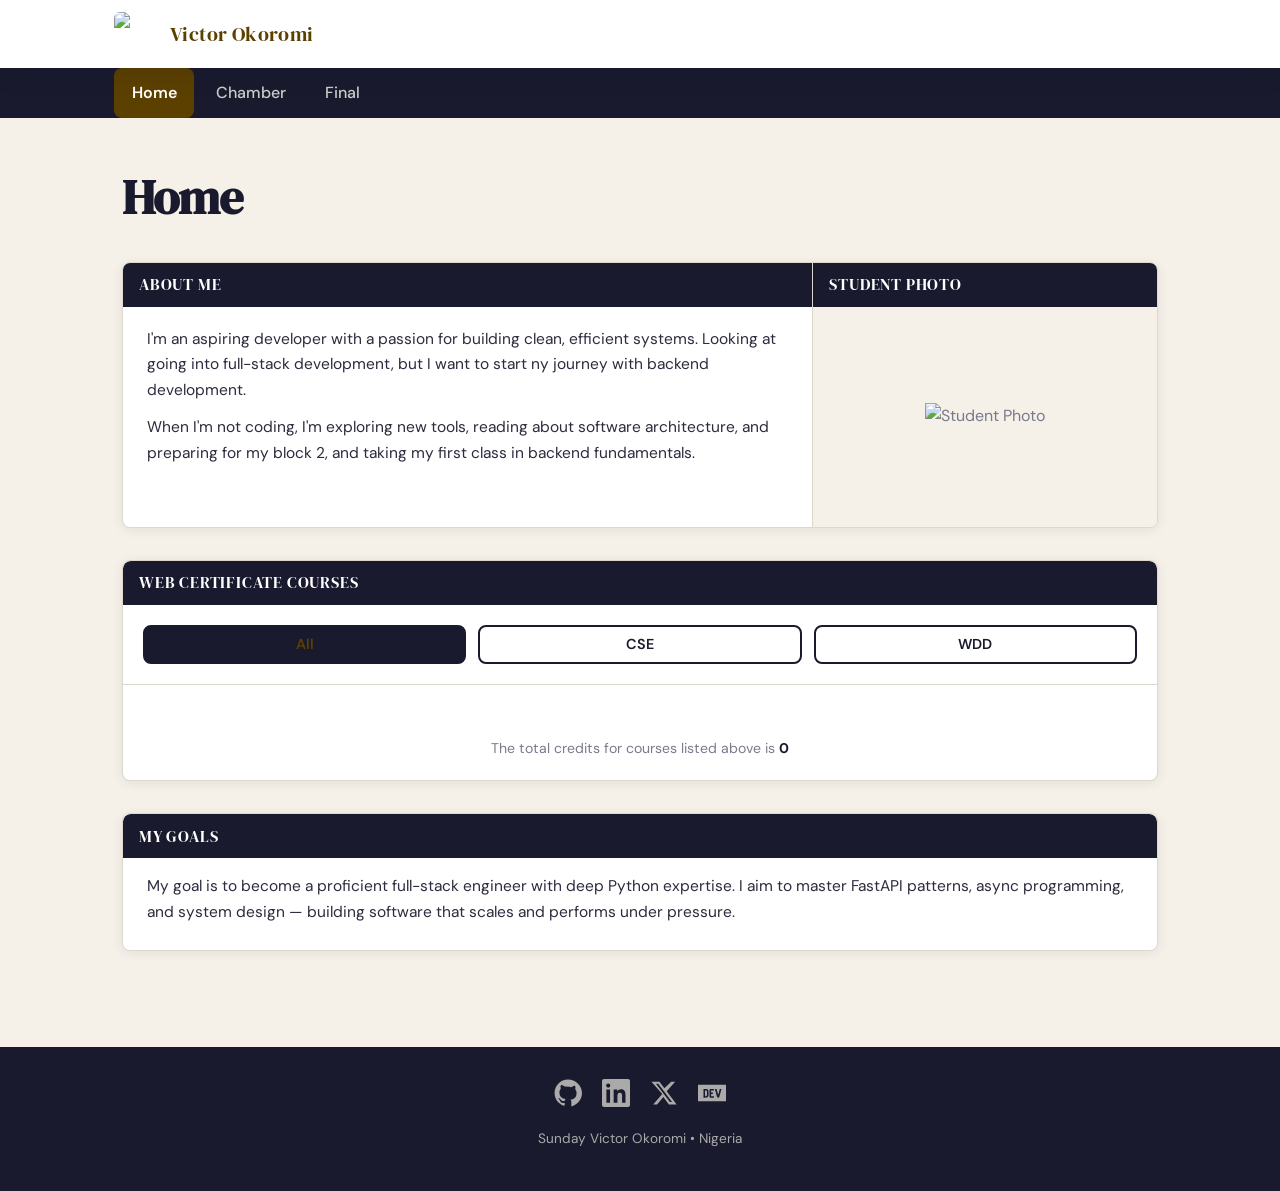
==== index.html @ 5fd12a79 "fix AA color issue" ====
<!DOCTYPE html>
<html lang="en">
<head>
  <meta charset="UTF-8" />
  <meta name="viewport" content="width=device-width, initial-scale=1.0" />
  <meta name="description" content="Victor Okoromi personal portfolio and Web Certificate coursework page." />
  <meta name="author" content="Sunday Víctor Okoromi" />
  <title>Victor | Home</title>
  <link rel="preconnect" href="https://fonts.googleapis.com" />
  <link rel="preconnect" href="https://fonts.gstatic.com" crossorigin />
  <link href="https://fonts.googleapis.com/css2?family=DM+Serif+Display:ital@0;1&family=DM+Sans:wght@300;400;500;600&display=swap" rel="stylesheet" />
  <link rel="stylesheet" href="styles/styles.css" />
  <link rel="stylesheet" href="styles/normalize.css" />
  <script src="scripts/main.js" defer></script>
</head>
<body>

  <!-- ======= HEADER ======= -->
  <header>
    <div class="header-inner">
      <div class="brand">
        <img src="images/logo.svg" alt="Site logo" class="logo" width="44" height="44" />
        <span class="site-name">Victor Okoromi</span>
      </div>
      <button class="hamburger" id="menuToggle" aria-label="Toggle navigation" aria-expanded="false">
        <span></span><span></span><span></span>
      </button>
    </div>
  </header>

  <!-- ======= NAV ======= -->
  <nav id="mainNav" aria-label="Main navigation">
    <ul>
      <li><a href="index.html" class="active">Home</a></li>
      <li><a href="chamber/index.html">Chamber</a></li>
      <li><a href="final/index.html">Final</a></li>
    </ul>
  </nav>

  <!-- ======= MAIN ======= -->
  <main>
    <h1>Home</h1>

    <!-- About Me -->
    <section class="about-section">
      <div class="about-text">
        <h2>About Me</h2>
        <p>
          I'm an aspiring developer with a passion for building clean, efficient systems. Looking at going into full-stack development, but I want to start ny journey with backend development.
        <p>
          When I'm not coding, I'm exploring new tools, reading about software architecture, and preparing for my block 2, and taking my first class in backend fundamentals.
        </p>
      </div>
      <div class="about-photo">
        <h2>Student Photo</h2>
        <div class="photo-placeholder" aria-label="Student photo placeholder">
         <img src="images/profile.webp" alt="Student Photo" />
        </div>
      </div>
    </section>

    <!-- Web Certificate Courses -->
    <section class="courses-section">
      <h2>Web Certificate Courses</h2>

      <div class="filter-buttons">
        <button class="filter-btn active" data-filter="all">All</button>
        <button class="filter-btn" data-filter="CSE">CSE</button>
        <button class="filter-btn" data-filter="WDD">WDD</button>
      </div>

      <div id="courseList" class="course-grid"></div>
      <p class="credit-total">The total credits for courses listed above is <strong id="totalCredits">0</strong></p>
    </section>

    <!-- Future Courses -->
    <section class="goals-section">
      <h2>My Goals</h2>
      <p>
        My goal is to become a proficient full-stack engineer with deep Python expertise. I aim to master FastAPI patterns, async programming, and system design — building software that scales and performs under pressure.
      </p>
    </section>

  </main>

  <!-- ======= FOOTER ======= -->
  <footer>
    <div class="footer-social">
      <a href="https://github.com/" target="_blank" rel="noopener noreferrer" aria-label="GitHub">
        <svg xmlns="http://www.w3.org/2000/svg" viewBox="0 0 24 24" width="28" height="28" fill="currentColor">
          <path d="M12 .5C5.649.5.5 5.649.5 12c0 5.085 3.292 9.388 7.863 10.907.575.107.785-.249.785-.553 0-.273-.01-.995-.015-1.953-3.2.696-3.876-1.542-3.876-1.542-.522-1.328-1.276-1.682-1.276-1.682-1.044-.714.079-.699.079-.699 1.154.081 1.762 1.185 1.762 1.185 1.025 1.756 2.69 1.249 3.347.955.104-.742.401-1.249.73-1.536-2.554-.29-5.237-1.277-5.237-5.682 0-1.255.449-2.28 1.184-3.084-.119-.29-.514-1.459.112-3.042 0 0 .964-.309 3.161 1.179A10.99 10.99 0 0 1 12 6.585c.977.004 1.96.132 2.878.387 2.195-1.488 3.157-1.179 3.157-1.179.628 1.583.233 2.752.114 3.042.737.804 1.183 1.829 1.183 3.084 0 4.415-2.687 5.389-5.248 5.673.413.355.78 1.056.78 2.129 0 1.537-.014 2.776-.014 3.154 0 .307.207.665.791.552C20.711 21.385 24 17.084 24 12 24 5.649 18.351.5 12 .5z"/>
        </svg>
      </a>
      <a href="https://linkedin.com/" target="_blank" rel="noopener noreferrer" aria-label="LinkedIn">
        <svg xmlns="http://www.w3.org/2000/svg" viewBox="0 0 24 24" width="28" height="28" fill="currentColor">
          <path d="M20.447 20.452H17.21v-5.569c0-1.328-.025-3.037-1.85-3.037-1.851 0-2.134 1.445-2.134 2.939v5.667H9.99V9h3.114v1.561h.044c.434-.822 1.493-1.689 3.073-1.689 3.289 0 3.895 2.166 3.895 4.984v6.596zM5.337 7.433a1.807 1.807 0 1 1 0-3.614 1.807 1.807 0 0 1 0 3.614zm1.561 13.019H3.776V9h3.122v11.452zM22.225 0H1.771C.792 0 0 .774 0 1.729v20.542C0 23.226.792 24 1.771 24h20.451C23.2 24 24 23.226 24 22.271V1.729C24 .774 23.2 0 22.222 0h.003z"/>
        </svg>
      </a>
      <a href="https://x.com/" target="_blank" rel="noopener noreferrer" aria-label="X (Twitter)">
        <svg xmlns="http://www.w3.org/2000/svg" viewBox="0 0 24 24" width="28" height="28" fill="currentColor">
          <path d="M18.244 2.25h3.308l-7.227 8.26 8.502 11.24H16.17l-4.714-6.231-5.401 6.231H2.742l7.738-8.878L1.254 2.25H8.08l4.253 5.622zm-1.161 17.52h1.833L7.084 4.126H5.117z"/>
        </svg>
      </a>
      <a href="https://dev.to/" target="_blank" rel="noopener noreferrer" aria-label="Dev.to">
        <svg xmlns="http://www.w3.org/2000/svg" viewBox="0 0 24 24" width="28" height="28" fill="currentColor">
          <path d="M7.42 10.05c-.18-.16-.46-.23-.84-.23H6l.02 2.44.04 2.45.56-.02c.41 0 .63-.07.83-.26.24-.24.26-.36.26-2.2 0-1.91-.02-1.96-.29-2.18zM0 4.94v14.12h24V4.94H0zM8.56 15.3c-.44.58-1.06.77-2.53.77H4.71V8.53h1.4c1.67 0 2.16.18 2.6.9.27.43.29.6.32 2.57.05 2.23-.02 2.73-.47 3.3zm5.09-5.47h-2.47v1.77h1.52v1.28l-.72.04-.75.03v1.77l1.22.03 1.2.04v1.28h-1.6c-1.53 0-1.6-.01-1.87-.3l-.3-.28v-3.16c0-3.02.01-3.18.25-3.48.23-.31.25-.31 1.88-.31h1.64v1.29zm4.68 5.45c-.17.43-.64.79-1 .79-.18 0-.45-.15-.67-.39-.32-.32-.45-.63-.82-2.08l-.9-3.39-.45-1.67h.76c.4 0 .75.02.75.05 0 .06 1.16 4.54 1.26 4.83.04.15.32-.7.73-2.3l.66-2.52.74-.04c.4-.02.73 0 .73.04 0 .14-1.67 6.38-1.8 6.68z"/>
        </svg>
      </a>
    </div>

    <div class="footer-info">
      <p id="copyright"></p>
      <p>Sunday Victor Okoromi &bull; Nigeria</p>
    </div>

    <div class="footer-modified">
      <p id="lastModified"></p>
    </div>
  </footer>

</body>
</html>
---- styles/styles.css ----
/* ========================================
   CSS Root
======================================== */
:root {
    --color-bg: #f5f0e8;
    --color-surface: #ffffff;
    --color-primary: #1a1a2e;
    --color-accent: #5c4000;
    --color-accent-dark: #c9a84c;
    --color-text: #2c2c3e;
    --color-muted: #7a7a8c;
    --color-border: #ddd8cc;
    --color-completed: #1a1a2e;
    --color-completed-text: #5c4000;
    --color-incomplete: #f0ebe0;
    --color-incomplete-text: #5a5a6e;

    --font-display: 'DM Serif Display', Georgia, serif;
    --font-body: 'DM Sans', system-ui, sans-serif;

    --radius: 8px;
    --shadow: 0 2px 12px rgba(26, 26, 46, 0.08);
    --shadow-strong: 0 4px 24px rgba(26, 26, 46, 0.15);
    --transition: 0.2s ease;

    --max-width: 1100px;
    --gap: 1.5rem;
}

/* ========================================
   Reset & Base
======================================== */
*,
*::before,
*::after {
    box-sizing: border-box;
    margin: 0;
    padding: 0;
}

html {
    scroll-behavior: smooth;
}

body {
    font-family: var(--font-body);
    background-color: var(--color-bg);
    color: var(--color-text);
    font-size: 1rem;
    line-height: 1.65;
    min-height: 100vh;
    display: flex;
    flex-direction: column;
}

img,
svg {
    display: block;
    max-width: 100%;
}

a {
    color: inherit;
    text-decoration: none;
}

ul {
    list-style: none;
}

/* ========================================
   HEADER
======================================== */
header {
    background-color: var(--color-surface);
    color: #fff;
    position: sticky;
    top: 0;
    z-index: 100;
    box-shadow: var(--shadow-strong);
}

.header-inner {
    max-width: var(--max-width);
    margin: 0 auto;
    padding: 0.75rem 1.5rem;
    display: flex;
    align-items: center;
    justify-content: space-between;
}

.brand {
    display: flex;
    align-items: center;
    gap: 0.75rem;
}

.logo {
    border-radius: 6px;
    flex-shrink: 0;
}

.site-name {
    font-family: var(--font-display);
    font-size: 1.25rem;
    color: var(--color-accent);
    letter-spacing: 0.02em;
}

/* Hamburger */
.hamburger {
    display: flex;
    flex-direction: column;
    gap: 5px;
    background: none;
    border: 2px solid var(--color-accent);
    border-radius: var(--radius);
    padding: 7px 9px;
    cursor: pointer;
    transition: background var(--transition);
}

.hamburger span {
    display: block;
    width: 22px;
    height: 2px;
    background: var(--color-accent);
    border-radius: 2px;
    transition: transform var(--transition), opacity var(--transition);
}

.hamburger:hover {
    background: rgba(232, 201, 126, 0.15);
}

/* Hamburger open state */
.hamburger.open span:nth-child(1) {
    transform: translateY(7px) rotate(45deg);
}

.hamburger.open span:nth-child(2) {
    opacity: 0;
}

.hamburger.open span:nth-child(3) {
    transform: translateY(-7px) rotate(-45deg);
}

/* ========================================
   NAV
======================================== */
nav {
    background-color: var(--color-primary);
    overflow: hidden;
    max-height: 0;
    transition: max-height 0.35s ease;
}

nav.open {
    max-height: 300px;
}

nav ul {
    max-width: var(--max-width);
    margin: 0 auto;
    padding: 0 1.5rem 0.75rem;
    display: flex;
    flex-direction: column;
    gap: 0.25rem;
}

nav ul li a {
    display: block;
    padding: 0.6rem 1rem;
    color: #ccc;
    font-weight: 500;
    border-radius: var(--radius);
    transition: background var(--transition), color var(--transition);
}

nav ul li a:hover {
    background: rgba(232, 201, 126, 0.15);
    color: var(--color-accent);
}

nav ul li a.active {
    background: var(--color-accent);
    color: var(--color-surface);
    font-weight: 600;
}

/* ========================================
   MAIN
======================================== */
main {
    flex: 1;
    max-width: var(--max-width);
    width: 100%;
    margin: 0 auto;
    padding: 2rem 1.25rem 3rem;
}

h1 {
    font-family: var(--font-display);
    font-size: clamp(2rem, 5vw, 3rem);
    color: var(--color-primary);
    margin-bottom: 1.5rem;
    letter-spacing: -0.02em;
}

h2 {
    font-family: var(--font-display);
    font-size: 1rem;
    font-weight: 400;
    letter-spacing: 0.05em;
    text-transform: uppercase;
    color: #fff;
    background: var(--color-primary);
    padding: 0.55rem 1rem;
    border-radius: var(--radius) var(--radius) 0 0;
}

section {
    background: var(--color-surface);
    border-radius: var(--radius);
    box-shadow: var(--shadow);
    margin-bottom: 2rem;
    overflow: hidden;
    border: 1px solid var(--color-border);
}

/* ========================================
   ABOUT SECTION
======================================== */
.about-section {
    display: grid;
    grid-template-columns: 1fr;
}

.about-text {
    padding: 1.5rem;
}

.about-text h2 {
    margin: -1.5rem -1.5rem 1.25rem;
    border-radius: 0;
}

.about-text p {
    color: var(--color-text);
    margin-bottom: 0.75rem;
    font-size: 0.97rem;
}

.about-text p:last-child {
    margin-bottom: 0;
}

.about-photo {
    border-top: 1px solid var(--color-border);
}

.about-photo h2 {
    border-radius: 0;
}

.photo-placeholder {
    display: flex;
    align-items: center;
    justify-content: center;
    min-height: 220px;
    background: var(--color-bg);
    color: var(--color-muted);
}

/* ========================================
   COURSES SECTION
======================================== */
.courses-section .inner {
    padding: 1.25rem;
}

.filter-buttons {
    display: flex;
    gap: 0.75rem;
    flex-wrap: wrap;
    padding: 1.25rem;
    border-bottom: 1px solid var(--color-border);
}

.filter-btn {
    flex: 1;
    min-width: 80px;
    padding: 0.55rem 1rem;
    font-family: var(--font-body);
    font-size: 0.9rem;
    font-weight: 600;
    border: 2px solid var(--color-primary);
    border-radius: var(--radius);
    background: transparent;
    color: var(--color-primary);
    cursor: pointer;
    transition: background var(--transition), color var(--transition);
}

.filter-btn:hover {
    background: var(--color-primary);
    color: var(--color-accent);
}

.filter-btn.active {
    background: var(--color-primary);
    color: var(--color-accent);
}

.course-grid {
    display: grid;
    grid-template-columns: repeat(auto-fill, minmax(180px, 1fr));
    gap: 0.75rem;
    padding: 1.25rem;
}

.course-card {
    padding: 0.65rem 1rem;
    border-radius: var(--radius);
    font-size: 0.88rem;
    font-weight: 600;
    text-align: center;
    border: 2px solid transparent;
    transition: transform var(--transition), box-shadow var(--transition);
}

.course-card:hover {
    transform: translateY(-2px);
    box-shadow: var(--shadow);
}

.course-card.completed {
    background: var(--color-completed);
    color: var(--color-completed-text);
    border-color: var(--color-completed);
}

.course-card.incomplete {
    background: var(--color-incomplete);
    color: var(--color-incomplete-text);
    border-color: var(--color-border);
}

.credit-total {
    padding: 0.75rem 1.25rem 1.25rem;
    font-size: 0.88rem;
    color: var(--color-muted);
    text-align: center;
}

.credit-total strong {
    color: var(--color-primary);
}

/* ========================================
   GOALS SECTION
======================================== */
.goals-section {
    padding: 0 0 1.5rem;
}

.goals-section h2 {
    border-radius: var(--radius) var(--radius) 0 0;
    margin-bottom: 1rem;
}

.goals-section p {
    padding: 0 1.5rem;
    font-size: 0.97rem;
    color: var(--color-text);
}

/* ========================================
   FOOTER
======================================== */
footer {
    background: var(--color-primary);
    color: #aaa;
    padding: 2rem 1.5rem;
    text-align: center;
    margin-top: auto;
}

.footer-social {
    display: flex;
    justify-content: center;
    gap: 1.25rem;
    margin-bottom: 1.25rem;
}

.footer-social a {
    color: #aaa;
    transition: color var(--transition), transform var(--transition);
    display: flex;
}

.footer-social a:hover {
    color: var(--color-accent);
    transform: translateY(-3px);
}

.footer-info {
    font-size: 0.85rem;
    line-height: 1.8;
    margin-bottom: 0.5rem;
}

.footer-info p:first-child {
    color: #ccc;
}

.footer-modified {
    font-size: 0.78rem;
    color: #666;
}

/* ========================================
   LARGE SCREENS (≥ 700px)
======================================== */
@media (min-width: 700px) {

    /* Show nav inline */
    nav {
        max-height: none !important;
        overflow: visible;
    }

    nav ul {
        flex-direction: row;
        align-items: center;
        padding: 0 1.5rem;
        gap: 0.25rem;
    }

    nav ul li a {
        padding: 0.75rem 1.1rem;
    }

    /* Hide hamburger */
    .hamburger {
        display: none;
    }

    /* About layout: side by side */
    .about-section {
        grid-template-columns: 2fr 1fr;
    }

    .about-photo {
        border-top: none;
        border-left: 1px solid var(--color-border);
    }

    .about-photo h2 {
        border-radius: 0;
    }
}

@media (min-width: 1000px) {
    main {
        padding: 2.5rem 2rem 4rem;
    }

    .course-grid {
        grid-template-columns: repeat(auto-fill, minmax(200px, 1fr));
    }
}
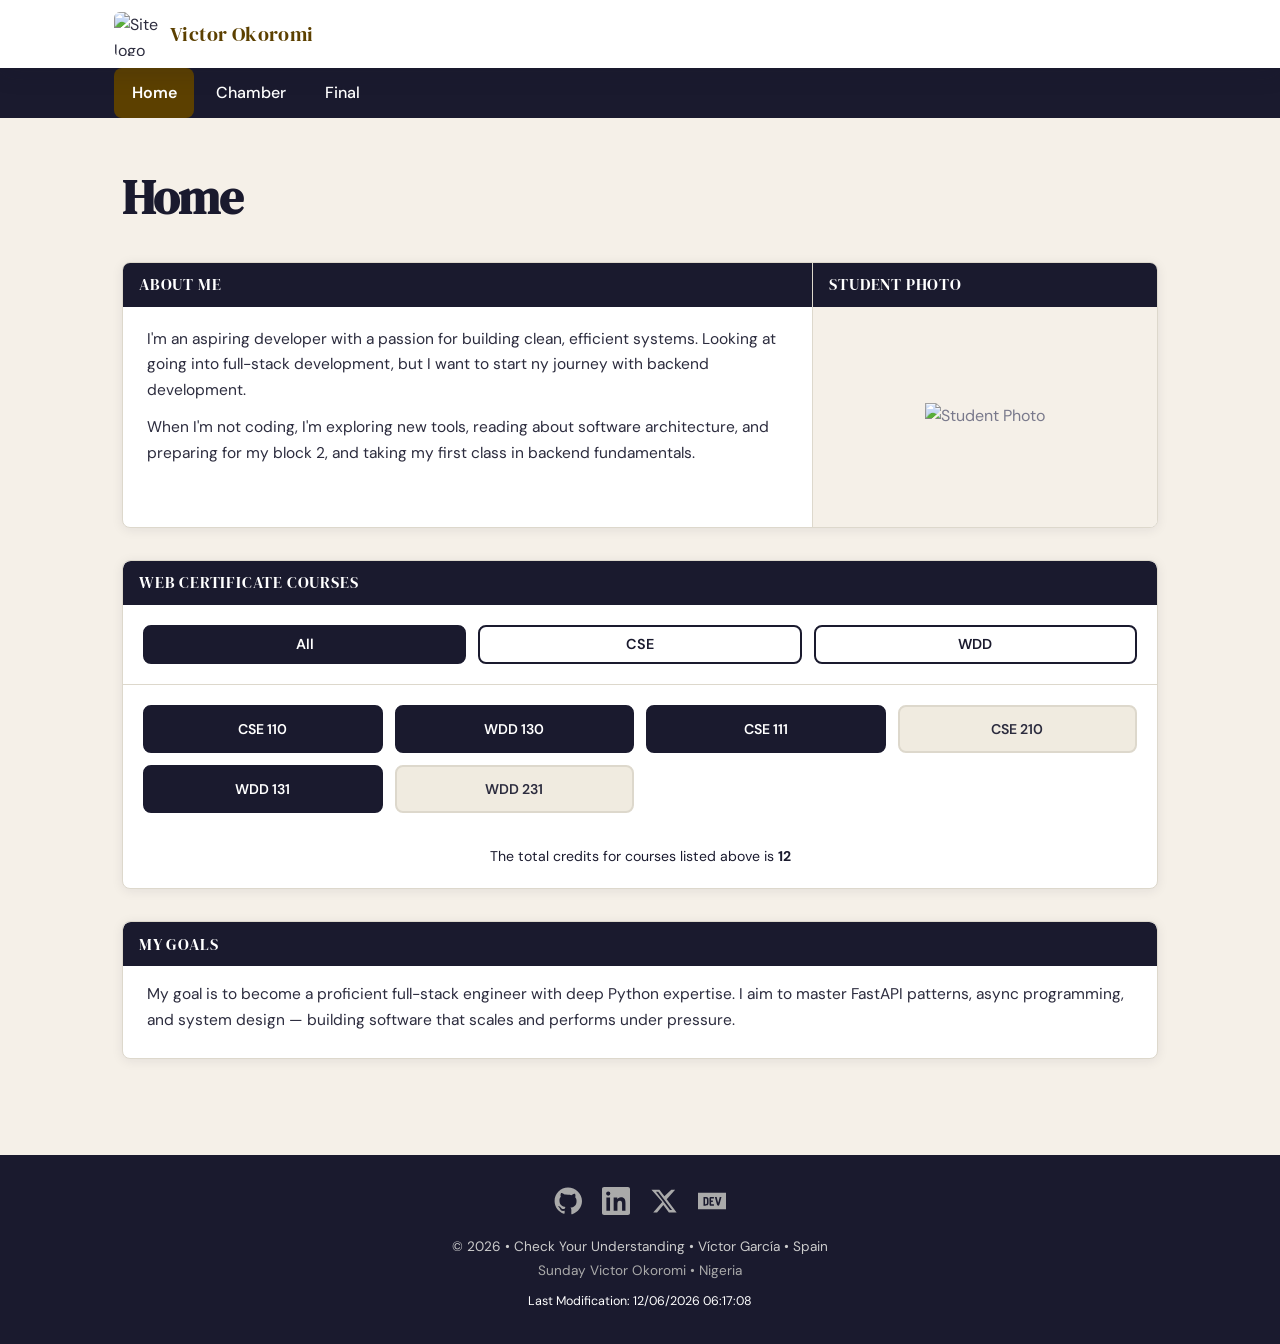
==== commit 9269a6eb: "week04 assignment" ====
--- a/index.html
+++ b/index.html
@@ -53,7 +53,7 @@
       </div>
       <div class="about-photo">
         <h2>Student Photo</h2>
-        <div class="photo-placeholder" aria-label="Student photo placeholder">
+        <div class="photo-placeholder">
          <img src="images/profile.webp" alt="Student Photo" />
         </div>
       </div>
@@ -80,7 +80,7 @@
         My goal is to become a proficient full-stack engineer with deep Python expertise. I aim to master FastAPI patterns, async programming, and system design — building software that scales and performs under pressure.
       </p>
     </section>
-
+    <dialog id="course-details"></dialog>
   </main>
 
   <!-- ======= FOOTER ======= -->
--- a/styles/styles.css
+++ b/styles/styles.css
@@ -73,7 +73,6 @@
 ======================================== */
 header {
     background-color: var(--color-surface);
-    color: #fff;
     position: sticky;
     top: 0;
     z-index: 100;
@@ -172,7 +171,7 @@
 nav ul li a {
     display: block;
     padding: 0.6rem 1rem;
-    color: #ccc;
+    color: var(--color-surface);
     font-weight: 500;
     border-radius: var(--radius);
     transition: background var(--transition), color var(--transition);
@@ -310,7 +309,7 @@
 
 .filter-btn.active {
     background: var(--color-primary);
-    color: var(--color-accent);
+    color: var(--color-surface);
 }
 
 .course-grid {
@@ -337,20 +336,21 @@
 
 .course-card.completed {
     background: var(--color-completed);
-    color: var(--color-completed-text);
+    color: var(--color-surface);
     border-color: var(--color-completed);
+    cursor: pointer;
 }
 
 .course-card.incomplete {
     background: var(--color-incomplete);
-    color: var(--color-incomplete-text);
+    color: var(--color-text);
     border-color: var(--color-border);
 }
 
 .credit-total {
     padding: 0.75rem 1.25rem 1.25rem;
     font-size: 0.88rem;
-    color: var(--color-muted);
+    color: var(--color-completed);
     text-align: center;
 }
 
@@ -417,7 +417,29 @@
 
 .footer-modified {
     font-size: 0.78rem;
-    color: #666;
+    color: #fff;
+}
+
+dialog {
+    border: 1px solid rgb(0 0 0 / 10%);
+    border-radius: .25rem;
+    padding: 1rem;
+    background-color: #fff;
+    box-shadow: 0 0 3rem #777;
+    width: 90%;
+    max-width: 600px;
+}
+
+::backdrop {
+    background-color: rgb(0 0 0 / 50%);
+}
+
+dialog button {
+    position: absolute;
+    top: 23px;
+    right: 23px;
+    padding: .5rem 1rem;
+    border: 1px solid rgb(0 0 0 / 10%);
 }
 
 /* ========================================
